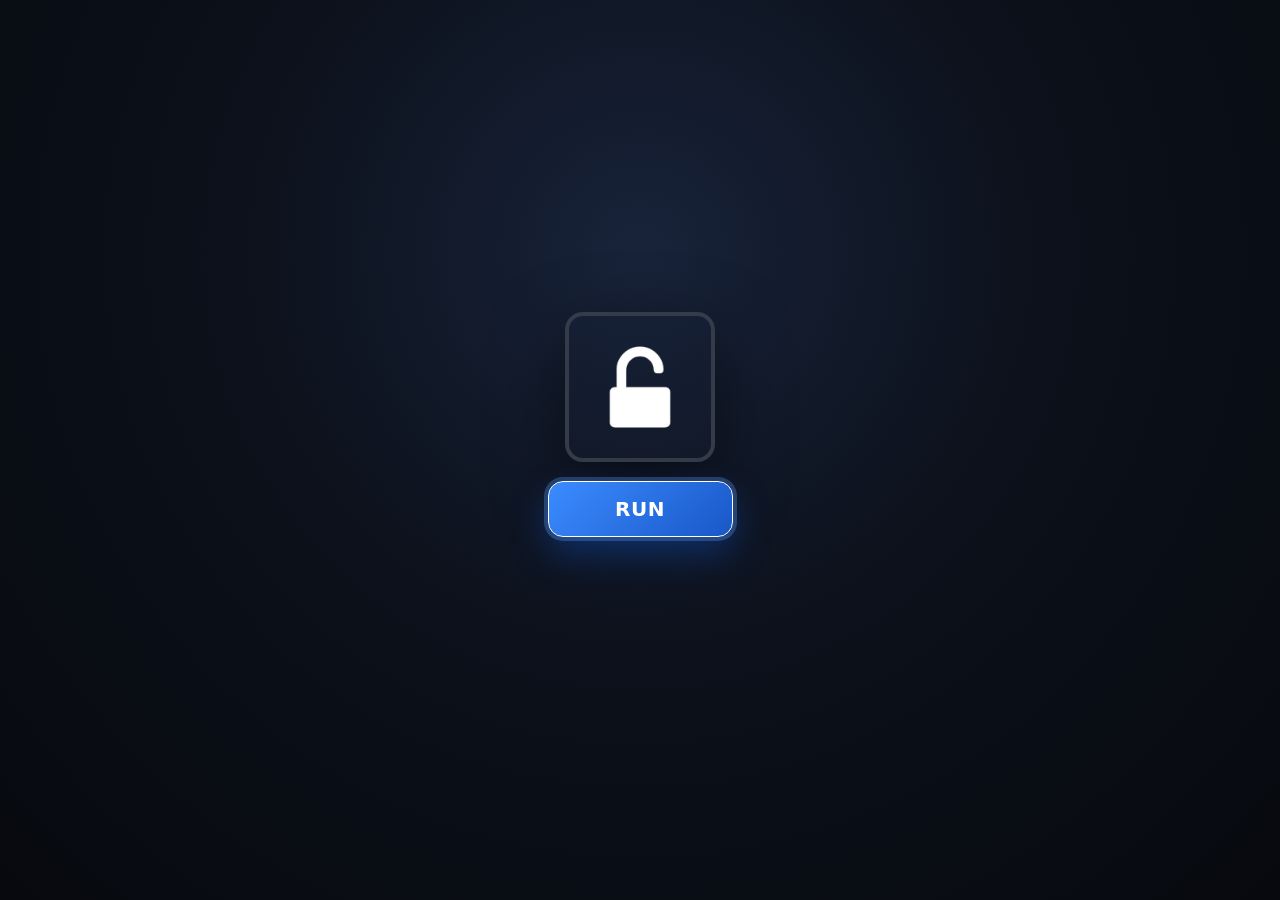
==== index.html @ c368142c "PS5_Slopkit" ====
<!DOCTYPE html>
<html lang="en">
<head>
<meta charset="utf-8">
<meta name="viewport" content="width=device-width,initial-scale=1">
<title>slopkit</title>
<link rel="preload" href="ui/images/jailbreak.png" as="image">
<link rel="preload" href="ui/images/loading.gif" as="image">
<style>
  html, body {
    margin: 0; padding: 0; height: 100%;
    background: radial-gradient(circle at 50% 28%, #18233a 0, #0c111b 44%, #07090e 100%);
    color: #c8ced8;
    font: 15px/1.5 "Segoe UI", system-ui, sans-serif;
    overflow: hidden;
  }
  #wrap {
    height: 100%;
    display: flex; flex-direction: column;
    align-items: center; justify-content: center;
    gap: 22px;
  }
  #cat {
    box-sizing: border-box; width: 150px; height: 150px; object-fit: cover;
    max-width: 34vw; max-height: 34vw;
    border: 4px solid #343c49; border-radius: 18px;
    box-shadow: 0 24px 70px rgba(0,0,0,.5);
  }

  #actions {
    display: flex; flex-direction: column; gap: 14px;
    align-items: center; justify-content: center;
  }
  .action {
    box-sizing: border-box; display: inline-block; min-width: 185px;
    padding: 17px 30px; border: 1px solid rgba(255,255,255,.22);
    border-radius: 15px; color: #fff;
    background: linear-gradient(135deg, #3b8cff, #1957c8);
    box-shadow: 0 12px 30px rgba(18,79,190,.32), inset 0 1px rgba(255,255,255,.22);
    font: 700 20px/1 "Segoe UI", system-ui, sans-serif;
    letter-spacing: .025em; text-align: center;
    text-decoration: none;
    cursor: pointer;
    transition: transform .12s ease, box-shadow .12s ease, border-color .12s ease;
  }

  .action:focus {
    outline: none; transform: translateY(-3px);
    border-color: #fff; box-shadow: 0 0 0 4px rgba(91,158,255,.3), 0 16px 36px rgba(18,79,190,.45);
  }
  .action:active { transform: translateY(1px); }
  .action.secondary {
    color: #eaf2ff; background: linear-gradient(135deg, #273850, #172235);
    box-shadow: 0 12px 30px rgba(0,0,0,.28), inset 0 1px rgba(255,255,255,.12);
  }
  .action.secondary:focus { box-shadow: 0 0 0 4px rgba(91,158,255,.25), 0 16px 36px rgba(0,0,0,.38); }
  .action.done {
    color: #effff4; background: linear-gradient(135deg, #239d52, #126531);
    border-color: rgba(123,255,162,.55); box-shadow: 0 12px 30px rgba(24,142,67,.26);
    pointer-events: none;
  }
  #status { min-height: 1.5em; color: #9fb1c3; font-size: 18px; }
  @media (max-width: 650px) {
    #actions { width: 82vw; }
    .action { width: 100%; }
  }
</style>
</head>
<body>

<div id="wrap">
  <img id="cat" src="ui/images/jailbreak.png" alt="">
  <div id="actions">
    <a id="start" class="action"
       href="slopkit/poops.html?go=1&amp;auto=1&amp;trigger=netcontrol&amp;payload=1&amp;v=17"
       tabindex="0">RUN</a>
  </div>
  <div id="status"></div>
</div>

<script>try {
    var q = new URLSearchParams(location.search);
    var start = document.getElementById("start");
    start.focus();
} catch (e) {}

try {
    document.getElementById("cat").addEventListener("error", function () {
        this.style.display = "none";
    });
} catch (e) {}
</script>

</body>
</html>
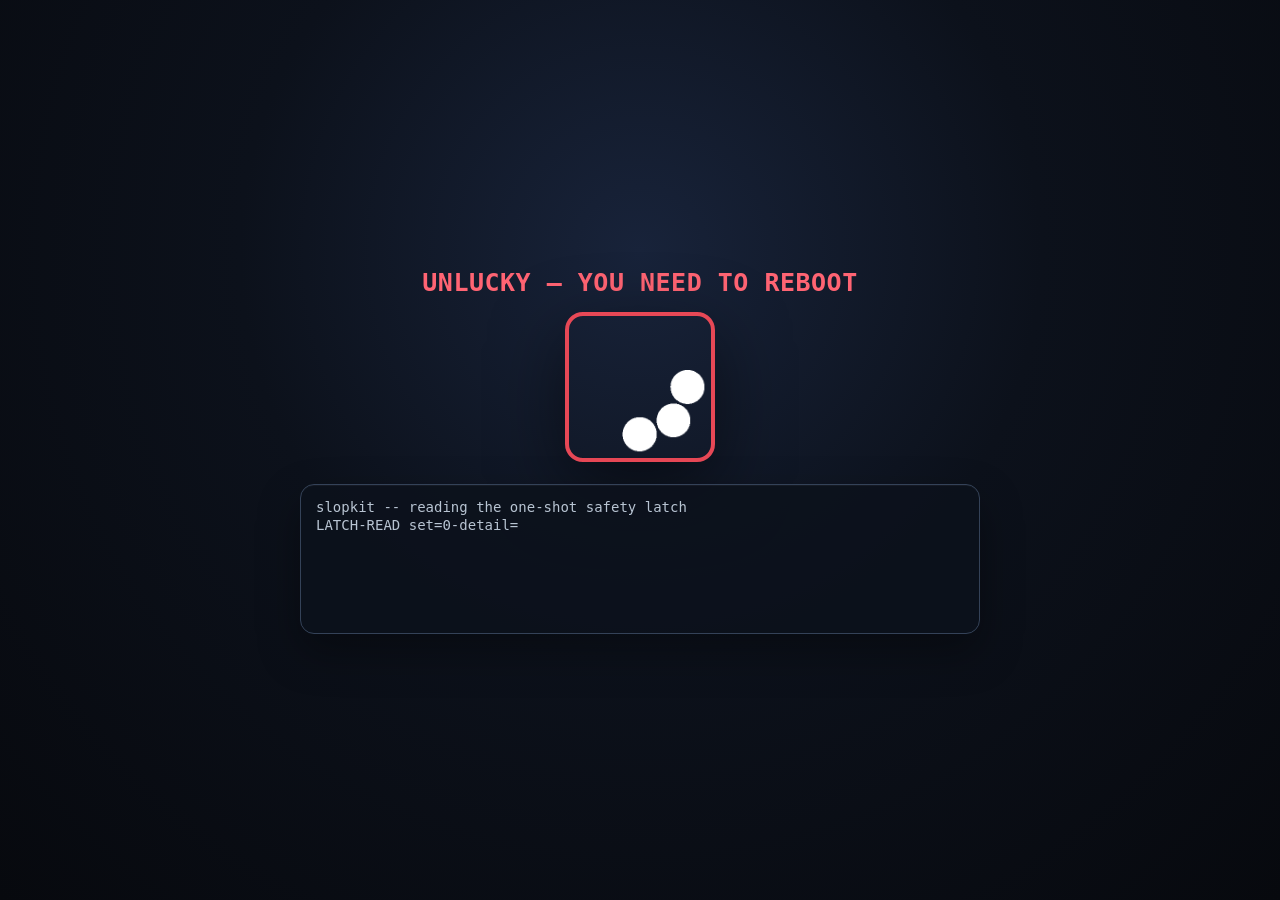
==== commit 879d4fdb: "auto jailbreak" ====
--- a/index.html
+++ b/index.html
@@ -1,95 +1,17 @@
-<!DOCTYPE html>
+<!doctype html>
 <html lang="en">
+
 <head>
-<meta charset="utf-8">
-<meta name="viewport" content="width=device-width,initial-scale=1">
-<title>slopkit</title>
-<link rel="preload" href="ui/images/jailbreak.png" as="image">
-<link rel="preload" href="ui/images/loading.gif" as="image">
-<style>
-  html, body {
-    margin: 0; padding: 0; height: 100%;
-    background: radial-gradient(circle at 50% 28%, #18233a 0, #0c111b 44%, #07090e 100%);
-    color: #c8ced8;
-    font: 15px/1.5 "Segoe UI", system-ui, sans-serif;
-    overflow: hidden;
-  }
-  #wrap {
-    height: 100%;
-    display: flex; flex-direction: column;
-    align-items: center; justify-content: center;
-    gap: 22px;
-  }
-  #cat {
-    box-sizing: border-box; width: 150px; height: 150px; object-fit: cover;
-    max-width: 34vw; max-height: 34vw;
-    border: 4px solid #343c49; border-radius: 18px;
-    box-shadow: 0 24px 70px rgba(0,0,0,.5);
-  }
+    <meta charset="utf-8">
+    <title>slopkit</title>
+    <meta name="viewport" content="width=device-width,initial-scale=1">
 
-  #actions {
-    display: flex; flex-direction: column; gap: 14px;
-    align-items: center; justify-content: center;
-  }
-  .action {
-    box-sizing: border-box; display: inline-block; min-width: 185px;
-    padding: 17px 30px; border: 1px solid rgba(255,255,255,.22);
-    border-radius: 15px; color: #fff;
-    background: linear-gradient(135deg, #3b8cff, #1957c8);
-    box-shadow: 0 12px 30px rgba(18,79,190,.32), inset 0 1px rgba(255,255,255,.22);
-    font: 700 20px/1 "Segoe UI", system-ui, sans-serif;
-    letter-spacing: .025em; text-align: center;
-    text-decoration: none;
-    cursor: pointer;
-    transition: transform .12s ease, box-shadow .12s ease, border-color .12s ease;
-  }
+    <script>
+        window.location.href = "slopkit/poops.html?go=1&auto=1&trigger=netcontrol&payload=1&v=17";
+    </script>
+</head>
 
-  .action:focus {
-    outline: none; transform: translateY(-3px);
-    border-color: #fff; box-shadow: 0 0 0 4px rgba(91,158,255,.3), 0 16px 36px rgba(18,79,190,.45);
-  }
-  .action:active { transform: translateY(1px); }
-  .action.secondary {
-    color: #eaf2ff; background: linear-gradient(135deg, #273850, #172235);
-    box-shadow: 0 12px 30px rgba(0,0,0,.28), inset 0 1px rgba(255,255,255,.12);
-  }
-  .action.secondary:focus { box-shadow: 0 0 0 4px rgba(91,158,255,.25), 0 16px 36px rgba(0,0,0,.38); }
-  .action.done {
-    color: #effff4; background: linear-gradient(135deg, #239d52, #126531);
-    border-color: rgba(123,255,162,.55); box-shadow: 0 12px 30px rgba(24,142,67,.26);
-    pointer-events: none;
-  }
-  #status { min-height: 1.5em; color: #9fb1c3; font-size: 18px; }
-  @media (max-width: 650px) {
-    #actions { width: 82vw; }
-    .action { width: 100%; }
-  }
-</style>
-</head>
 <body>
+</body>
 
-<div id="wrap">
-  <img id="cat" src="ui/images/jailbreak.png" alt="">
-  <div id="actions">
-    <a id="start" class="action"
-       href="slopkit/poops.html?go=1&amp;auto=1&amp;trigger=netcontrol&amp;payload=1&amp;v=17"
-       tabindex="0">RUN</a>
-  </div>
-  <div id="status"></div>
-</div>
-
-<script>try {
-    var q = new URLSearchParams(location.search);
-    var start = document.getElementById("start");
-    start.focus();
-} catch (e) {}
-
-try {
-    document.getElementById("cat").addEventListener("error", function () {
-        this.style.display = "none";
-    });
-} catch (e) {}
-</script>
-
-</body>
-</html>
+</html>
